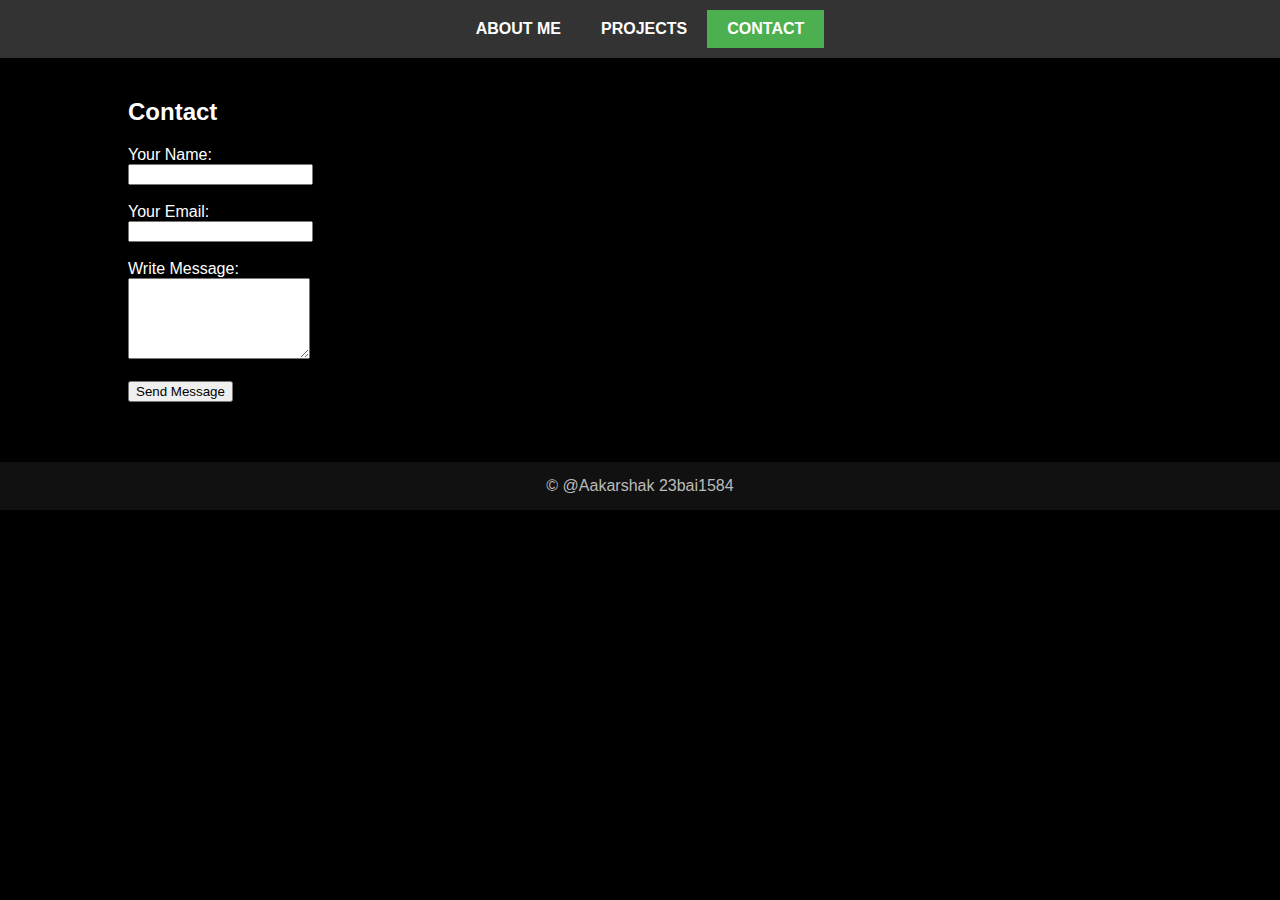
==== index.html @ 683eecac "Add files via upload" ====
<!DOCTYPE html>
<html lang="en">
<head>
    <meta charset="UTF-8">
    <meta name="viewport" content="width=device-width, initial-scale=1.0">
    <title>Portfolio</title>
    <style>
        body {
            background-color: #000;
            color: #fff;
            font-family: 'Segoe UI', Tahoma, Geneva, Verdana, sans-serif;
            margin: 0;
            padding: 0;
        }
        nav {
            background-color: #333;
            display: flex;
            justify-content: center;
            padding: 10px 0;
            position: sticky;
            top: 0;
            z-index: 1000;
        }
        nav a {
            color: #fff;
            padding: 10px 20px;
            text-decoration: none;
            text-transform: uppercase;
            font-weight: bold;
            transition: background-color 0.3s;
        }
        nav a:hover {
            background-color: #575757;
        }
        nav a.active {
            background-color: #4CAF50;
        }
        .container {
            width: 80%;
            margin: 0 auto;
            padding: 20px;
        }
        footer {
            margin-top: 40px;
            text-align: center;
            padding: 10px 0;
            background-color: #111;
            color: #bbb;
        }
        footer p {
            margin: 5px 0;
        }
        @media (max-width: 768px) {
            .container {
                width: 90%;
            }
        }
    </style>
</head>
<body>
    <!-- Navigation bar -->
    <nav>
        <a href="about.html">About Me</a>
        <a href="projects.html">Projects</a>
        <a href="#contact" class="active">Contact</a>
    </nav>

    

    <div class="container">
        <section id="contact">
            <h2>Contact</h2>
            <form action="#" method="post">
                <label for="name">Your Name:</label><br>
                <input type="text" id="name" name="name" required><br><br>
                <label for="email">Your Email:</label><br>
                <input type="email" id="email" name="email" required><br><br>
                <label for="message">Write Message:</label><br>
                <textarea id="message" name="message" rows="5" required></textarea><br><br>
                <button type="submit">Send Message</button>
            </form>
        </section>
    </div>

    <footer>
        <p>&copy; @Aakarshak 23bai1584</p>
    </footer>
</body>
</html>
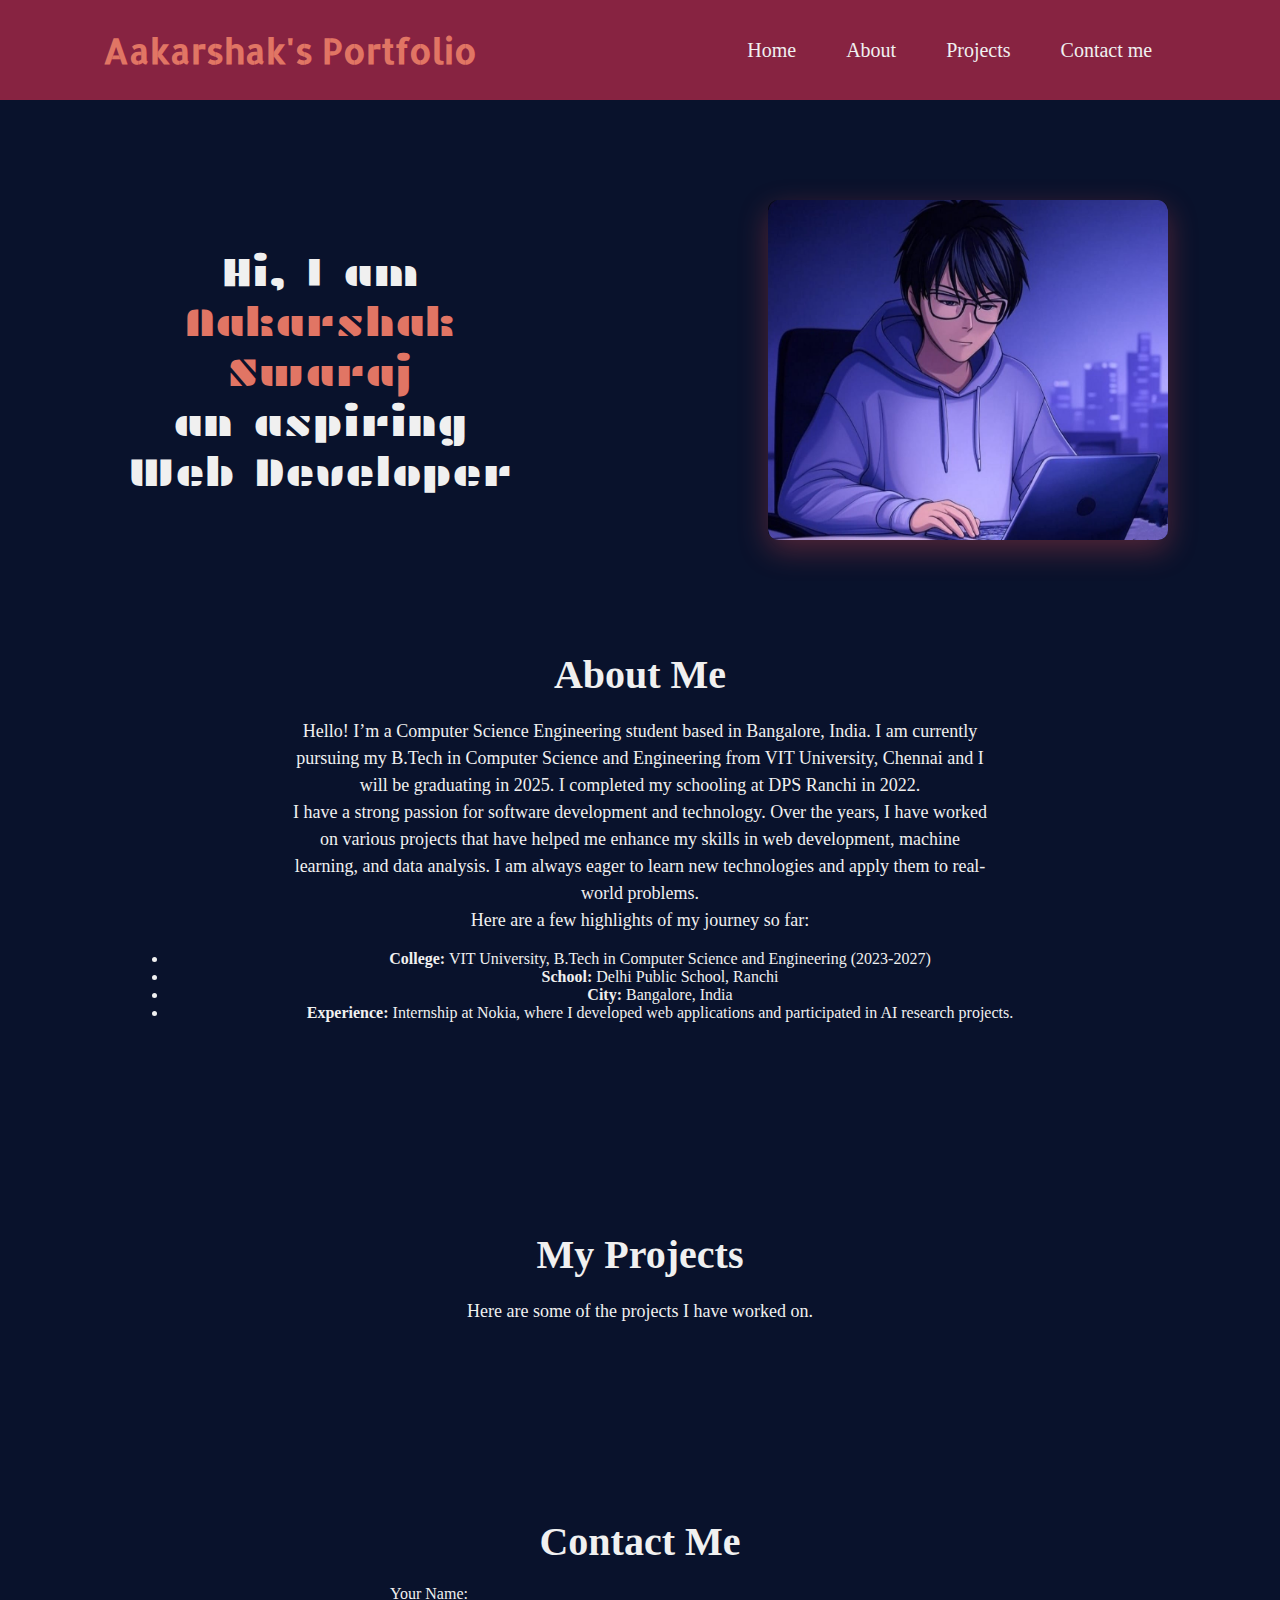
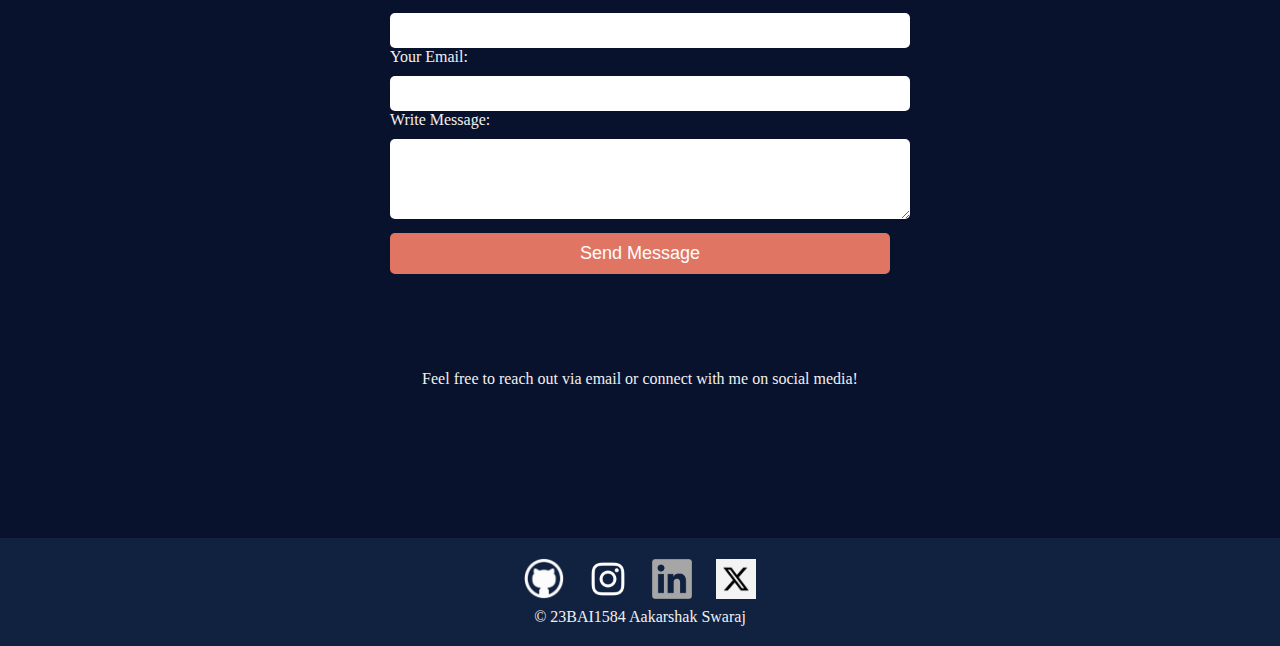
==== commit b4f969e0: "Add files via upload" ====
--- a/index.html
+++ b/index.html
@@ -1,89 +1,209 @@
 <!DOCTYPE html>
 <html lang="en">
-<head>
-    <meta charset="UTF-8">
-    <meta name="viewport" content="width=device-width, initial-scale=1.0">
-    <title>Portfolio</title>
+  <head>
+    <meta charset="UTF-8" />
+    <meta name="viewport" content="width=device-width, initial-scale=1.0" />
+    <title>Document</title>
+    <link rel="preconnect" href="https://fonts.googleapis.com" />
+    <link rel="preconnect" href="https://fonts.gstatic.com" crossorigin />
+    <link
+      href="https://fonts.googleapis.com/css2?family=Allerta+Stencil&family=Plaster&display=swap"
+      rel="stylesheet"
+    />
     <style>
-        body {
-            background-color: #000;
-            color: #fff;
-            font-family: 'Segoe UI', Tahoma, Geneva, Verdana, sans-serif;
-            margin: 0;
-            padding: 0;
-        }
-        nav {
-            background-color: #333;
-            display: flex;
-            justify-content: center;
-            padding: 10px 0;
-            position: sticky;
-            top: 0;
-            z-index: 1000;
-        }
-        nav a {
-            color: #fff;
-            padding: 10px 20px;
-            text-decoration: none;
-            text-transform: uppercase;
-            font-weight: bold;
-            transition: background-color 0.3s;
-        }
-        nav a:hover {
-            background-color: #575757;
-        }
-        nav a.active {
-            background-color: #4CAF50;
-        }
-        .container {
-            width: 80%;
-            margin: 0 auto;
-            padding: 20px;
-        }
-        footer {
-            margin-top: 40px;
-            text-align: center;
-            padding: 10px 0;
-            background-color: #111;
-            color: #bbb;
-        }
-        footer p {
-            margin: 5px 0;
-        }
-        @media (max-width: 768px) {
-            .container {
-                width: 90%;
-            }
-        }
+      body {
+        margin: 0;
+        padding: 0;
+        background-color: #09122c;
+        color: #f0f0f0;
+      }
+      .right {
+        font-family: Allerta Stencil;
+        font-size: 35px;
+        color: #e17564;
+        font-weight: bold;
+      }
+      .left{
+        color:#f0f0f0;
+        font-size:20px;
+      }
+      .home {
+        display: flex;
+        justify-content: space-around;
+        align-items: center;
+      }
+      .rightf {
+        width: 30%;
+        height: 30%;
+        margin-top: 100px;
+      }
+      .rightf img {
+        border-radius: 10px;
+        box-shadow: 0 10px 30px rgba(255, 82, 82, 0.3);
+        transition: transform 0.3s;
+      }
+      .rightf img:hover {
+        transform: scale(1.05);
+      }
+      .leftf {
+        color: #f0f0f0;
+        width: 30%;
+        font-size: 40px;
+        margin-top: 100px;
+        text-align: center;
+        font-family: plaster;
+      }
+      nav {
+        display: flex;
+        justify-content: space-around;
+        align-items: center;
+        height: 100px;
+        background-color: #872341;
+      }
+      nav ul {
+        display: flex;
+        justify-content: center;
+      }
+      nav ul li {
+        list-style-type: none;
+        margin: 0 25px;
+      }
+      nav ul li a{
+        text-decoration: none;
+        color:#f0f0f0;
+      }
+      nav ul li a:hover{
+        color:#e1a4a4;
+      }
+      .color{
+        color: #E17564;
+      }
+      .about, .project, .contact {
+        padding: 80px 10%;
+        text-align: center;
+      }
+      .about h1, .project h2, .contact h2 {
+        font-size: 40px;
+        margin-bottom: 20px;
+      }
+      .about p, .project p, .contact p {
+        font-size: 18px;
+        max-width: 700px;
+        margin: auto;
+        line-height: 1.5;
+      }
+      .contact form {
+        max-width: 500px;
+        margin: auto;
+        text-align: left;
+      }
+      .contact input, .contact textarea, .contact button {
+        width: 100%;
+        margin-top: 10px;
+        padding: 10px;
+        border-radius: 5px;
+        border: none;
+      }
+      .contact button {
+        background-color: #e17564;
+        color: white;
+        font-size: 18px;
+        cursor: pointer;
+      }
+      .contact button:hover {
+        background-color: #c55a4b;
+      }
+      .footer {
+        text-align: center;
+        padding: 20px 0;
+        background-color: #112240;
+        margin-top: 150px;
+      }
+      .footer img {
+        width: 40px;
+        margin: 0 10px;
+        transition: 0.3s;
+      }
+      .footer img:hover {
+        transform: scale(1.2);
+      }
+      .foot2{
+        margin-top: 5px;
+      }
     </style>
-</head>
-<body>
-    <!-- Navigation bar -->
-    <nav>
-        <a href="about.html">About Me</a>
-        <a href="projects.html">Projects</a>
-        <a href="#contact" class="active">Contact</a>
-    </nav>
-
-    
-
-    <div class="container">
-        <section id="contact">
-            <h2>Contact</h2>
-            <form action="#" method="post">
-                <label for="name">Your Name:</label><br>
-                <input type="text" id="name" name="name" required><br><br>
-                <label for="email">Your Email:</label><br>
-                <input type="email" id="email" name="email" required><br><br>
-                <label for="message">Write Message:</label><br>
-                <textarea id="message" name="message" rows="5" required></textarea><br><br>
-                <button type="submit">Send Message</button>
-            </form>
-        </section>
-    </div>
-
-    <footer>
-        <p>&copy; @Aakarshak 23bai1584</p>
+  </head>
+  <body>
+    <header>
+      <nav>
+        <div class="right">Aakarshak's Portfolio</div>
+        <div class="left">
+          <ul>
+            <li><a href="#home">Home</a></li>
+            <li><a href="#about">About</a></li>
+            <li><a href="#project">Projects</a></li>
+            <li><a href="#contact">Contact me</a></li>
+          </ul>
+        </div>
+      </nav>
+    </header>
+    <main>
+      <section class="home">
+        <div class="leftf">
+          Hi, I am <span class="color">Aakarshak Swaraj</span> 
+          <div>an aspiring</div><div>Web Developer</div>
+        </div>
+        <div class="rightf">
+          <img
+            src="img\first.jpg"
+            alt="Image of coder"
+            width="400px"
+            height="340px"
+          />
+        </div>
+      </section>
+      <section id="about" class="about">
+        <h1>About Me</h1>
+        <p>Hello! I’m a Computer Science Engineering student based in Bangalore, India. I am currently pursuing my B.Tech in Computer Science and Engineering from VIT University, Chennai and I will be graduating in 2025. I completed my schooling at DPS Ranchi in 2022.</p>
+        <p>I have a strong passion for software development and technology. Over the years, I have worked on various projects that have helped me enhance my skills in web development, machine learning, and data analysis. I am always eager to learn new technologies and apply them to real-world problems.</p>
+        <p>Here are a few highlights of my journey so far:
+            </p><ul>
+                <li><strong>College:</strong> VIT University, B.Tech in Computer Science and Engineering (2023-2027)</li>
+                <li><strong>School:</strong> Delhi Public School, Ranchi</li>
+                <li><strong>City:</strong> Bangalore, India</li>
+                <li><strong>Experience:</strong> Internship at Nokia, where I developed web applications and participated in AI research projects.</li>
+            </ul>
+        <p></p>
+    </section>
+      <section class="project" id="project">
+        <h2>My Projects</h2>
+        <p>Here are some of the projects I have worked on.</p>
+      </section>
+      <section class="contact" id="contact">
+        <h2>Contact Me</h2>
+        <form action="https://docs.google.com/forms/d/e/1FAIpQLSf1i9q8ki8OdpTXdZ7mWGD8Iu-6TgJKgXd02PS4bR9pOj4TVQ/formResponse" method="POST" target="_blank">
+            <label for="name">Your Name:</label>
+            <input type="text" name="entry.1862532032" required />
+          
+            <label for="email">Your Email:</label>
+            <input type="email" name="entry.1666166505" required />
+          
+            <label for="message">Write Message:</label>
+            <textarea name="entry.602517742" rows="4" required></textarea>
+          
+            <button type="submit">Send Message</button>
+          </form>
+          
+      </section>
+      <center><p>Feel free to reach out via email or connect with me on social media!</p></center>
+    </main>
+    <footer class="footer">
+      <div>
+        <a href="https://github.com/Krishna-Kilrofkansa"><img src="img\github.png" alt=""></a>
+        <a href="https://www.instagram.com/akrshk_0901/"><img src="img/insta.png" alt=""></a>
+        <a href="https://www.linkedin.com/in/aakarshak-swaraj/"><img src="img/linkedin.png" alt=""></a>
+        <a href="https://x.com/akrshk84/"><img src="img/twitter.jpg" alt=""></a>
+      </div>
+      <div class="foot2">&copy; 23BAI1584 Aakarshak Swaraj</div>
     </footer>
-</body>
+  </body>
 </html>
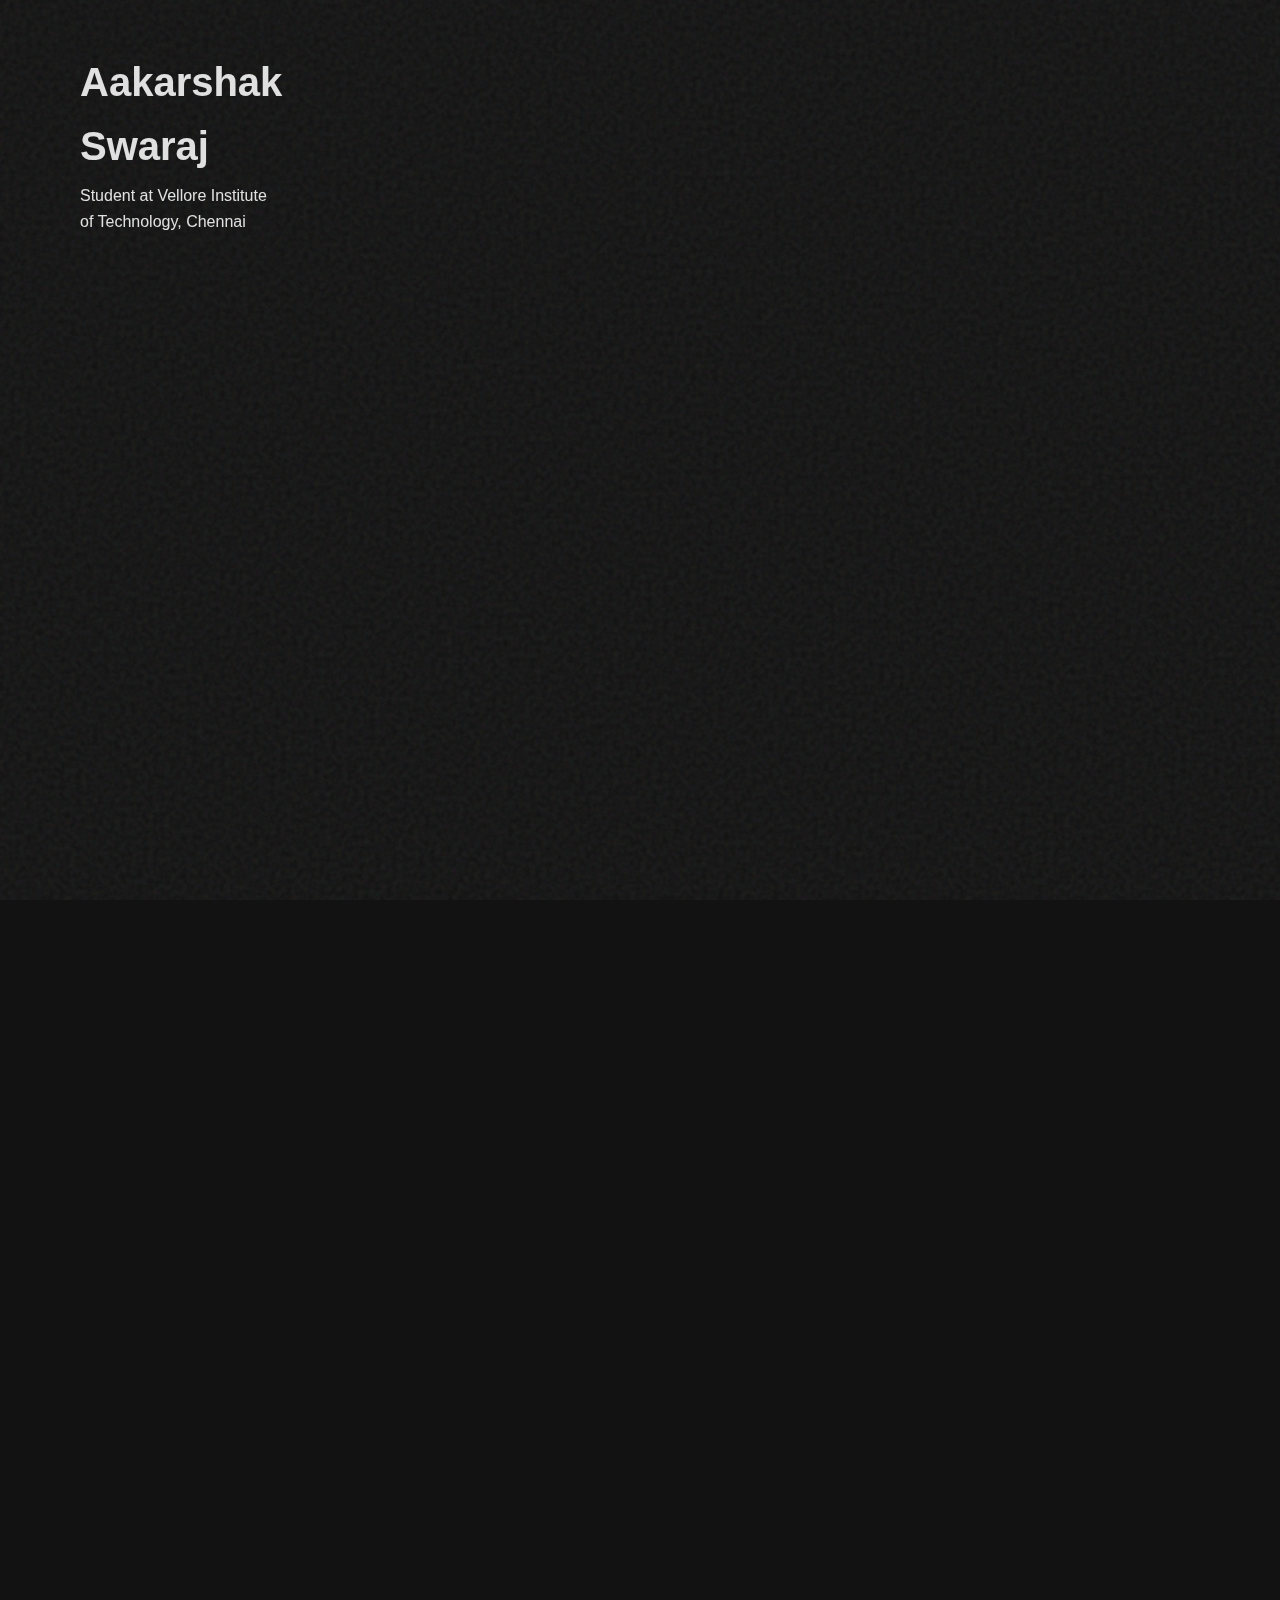
==== commit da636e9c: "Add files via upload" ====
--- a/index.html
+++ b/index.html
@@ -1,184 +1,250 @@
 <!DOCTYPE html>
 <html lang="en">
-  <head>
-    <meta charset="UTF-8" />
-    <meta name="viewport" content="width=device-width, initial-scale=1.0" />
-    <title>Document</title>
-    <link rel="preconnect" href="https://fonts.googleapis.com" />
-    <link rel="preconnect" href="https://fonts.gstatic.com" crossorigin />
-    <link
-      href="https://fonts.googleapis.com/css2?family=Allerta+Stencil&family=Plaster&display=swap"
-      rel="stylesheet"
-    />
-    <style>
-      body {
-        margin: 0;
-        padding: 0;
-        background-color: #09122c;
-        color: #f0f0f0;
-      }
-      .right {
-        font-family: Allerta Stencil;
-        font-size: 35px;
-        color: #e17564;
-        font-weight: bold;
-      }
-      .left{
-        color:#f0f0f0;
-        font-size:20px;
-      }
-      .home {
-        display: flex;
-        justify-content: space-around;
-        align-items: center;
-      }
-      .rightf {
-        width: 30%;
-        height: 30%;
-        margin-top: 100px;
-      }
-      .rightf img {
-        border-radius: 10px;
-        box-shadow: 0 10px 30px rgba(255, 82, 82, 0.3);
-        transition: transform 0.3s;
-      }
-      .rightf img:hover {
-        transform: scale(1.05);
-      }
-      .leftf {
-        color: #f0f0f0;
-        width: 30%;
-        font-size: 40px;
-        margin-top: 100px;
-        text-align: center;
-        font-family: plaster;
-      }
-      nav {
-        display: flex;
-        justify-content: space-around;
-        align-items: center;
-        height: 100px;
-        background-color: #872341;
-      }
-      nav ul {
-        display: flex;
-        justify-content: center;
-      }
-      nav ul li {
-        list-style-type: none;
-        margin: 0 25px;
-      }
-      nav ul li a{
-        text-decoration: none;
-        color:#f0f0f0;
-      }
-      nav ul li a:hover{
-        color:#e1a4a4;
-      }
-      .color{
-        color: #E17564;
-      }
-      .about, .project, .contact {
-        padding: 80px 10%;
-        text-align: center;
-      }
-      .about h1, .project h2, .contact h2 {
-        font-size: 40px;
-        margin-bottom: 20px;
-      }
-      .about p, .project p, .contact p {
-        font-size: 18px;
-        max-width: 700px;
-        margin: auto;
-        line-height: 1.5;
-      }
-      .contact form {
-        max-width: 500px;
-        margin: auto;
-        text-align: left;
-      }
-      .contact input, .contact textarea, .contact button {
-        width: 100%;
-        margin-top: 10px;
-        padding: 10px;
-        border-radius: 5px;
-        border: none;
-      }
-      .contact button {
-        background-color: #e17564;
-        color: white;
-        font-size: 18px;
-        cursor: pointer;
-      }
-      .contact button:hover {
-        background-color: #c55a4b;
-      }
-      .footer {
-        text-align: center;
-        padding: 20px 0;
-        background-color: #112240;
-        margin-top: 150px;
-      }
-      .footer img {
-        width: 40px;
-        margin: 0 10px;
-        transition: 0.3s;
-      }
-      .footer img:hover {
-        transform: scale(1.2);
-      }
-      .foot2{
-        margin-top: 5px;
-      }
-    </style>
-  </head>
-  <body>
-    <header>
-      <nav>
-        <div class="right">Aakarshak's Portfolio</div>
-        <div class="left">
-          <ul>
-            <li><a href="#home">Home</a></li>
-            <li><a href="#about">About</a></li>
-            <li><a href="#project">Projects</a></li>
-            <li><a href="#contact">Contact me</a></li>
+<head>
+  <meta charset="UTF-8" />
+  <meta name="viewport" content="width=device-width, initial-scale=1.0" />
+  <title>Aakarshak Swaraj | Portfolio</title>
+  <link rel="stylesheet" href="style.css">
+</head>
+<body class="dark-mode">
+  <!-- Loading Screen -->
+  <div class="loading-screen" id="loadingScreen">
+    <div class="loading-animation">
+      <div class="loading-text">Loading Portfolio</div>
+      <div class="loading-dot"></div>
+      <div class="loading-dot"></div>
+      <div class="loading-dot"></div>
+    </div>
+  </div>
+
+  <div class="noise"></div>
+
+  <div class="container">
+    <!-- Sidebar -->
+    <aside class="sidebar">
+      <h1>Aakarshak Swaraj</h1>
+      <p>Student at Vellore Institute of Technology, Chennai</p>
+      <ul class="nav">
+        <li><a href="#home" class="nav-link active">Home</a></li>
+        <li><a href="#projects" class="nav-link">Projects</a></li>
+        <li><a href="#experience" class="nav-link">Experience</a></li>
+        <li><a href="#skills" class="nav-link">Skills</a></li>
+        <li><a href="#contact" class="nav-link">Contact</a></li>
+      </ul>
+    </aside>
+
+    <!-- Main Content -->
+    <main class="main-content">
+      <!-- Home Section -->
+      <section id="home" class="profile-section">
+        <img src="./aki.jpg" alt="Aakarshak Swaraj" class="profile-photo" />
+        <div class="bio">
+          Highly organized and dependable candidate with a proven ability to effectively manage multiple priorities while maintaining a positive attitude. Demonstrated success in meeting team goals through a proactive approach and a willingness to take on additional responsibilities. Committed to delivering exceptional results and contributing to the overall success of the organization.
+        </div>
+      </section>
+
+      <!-- Projects Section -->
+      <section id="projects">
+        <h2>Projects</h2>
+        <div class="projects-grid">
+          <div class="project-card">
+            <h3 class="project-title">DATASET'24 Hackathon Project</h3>
+            <p class="project-description">
+              3rd Runner-up of DATASET'24, a national-level hackathon, as part of Team AlgoMind. Developed an innovative solution in 36 hours, impressing judges and securing an internship opportunity with Nokia.
+            </p>
+            <div class="tags">
+              <span class="tag">Machine Learning</span>
+              <span class="tag">Data Analytics</span>
+              <span class="tag">Hackathon</span>
+            </div>
+            <a href="#" class="view-btn">
+              View Project
+              <svg xmlns="http://www.w3.org/2000/svg" viewBox="0 0 24 24" fill="none" stroke="currentColor" stroke-width="2" stroke-linecap="round" stroke-linejoin="round">
+                <path d="M5 12h14"></path>
+                <path d="m12 5 7 7-7 7"></path>
+              </svg>
+            </a>
+          </div>
+
+          <div class="project-card">
+            <h3 class="project-title">Computational Fluid Dynamics Simulation</h3>
+            <p class="project-description">
+              Created a sophisticated fluid dynamics simulation using Ansys Fluent. Applied principles of fluid mechanics to accurately model complex flow patterns and pressure distributions.
+            </p>
+            <div class="tags">
+              <span class="tag">CFD</span>
+              <span class="tag">Simulation</span>
+              <span class="tag">Physics</span>
+            </div>
+            <a href="#" class="view-btn">
+              View Project
+              <svg xmlns="http://www.w3.org/2000/svg" viewBox="0 0 24 24" fill="none" stroke="currentColor" stroke-width="2" stroke-linecap="round" stroke-linejoin="round">
+                <path d="M5 12h14"></path>
+                <path d="m12 5 7 7-7 7"></path>
+              </svg>
+            </a>
+          </div>
+
+          <div class="project-card">
+            <h3 class="project-title">Game Development Club Project</h3>
+            <p class="project-description">
+              Collaborative project with the Game Development Club at VIT Chennai. Used Unity and C# to create an interactive game experience with engaging mechanics and visual effects.
+            </p>
+            <div class="tags">
+              <span class="tag">Unity</span>
+              <span class="tag">C#</span>
+              <span class="tag">Game Development</span>
+            </div>
+            <a href="#" class="view-btn">
+              View Project
+              <svg xmlns="http://www.w3.org/2000/svg" viewBox="0 0 24 24" fill="none" stroke="currentColor" stroke-width="2" stroke-linecap="round" stroke-linejoin="round">
+                <path d="M5 12h14"></path>
+                <path d="m12 5 7 7-7 7"></path>
+              </svg>
+            </a>
+          </div>
+
+          <div class="project-card">
+            <h3 class="project-title">Personal Portfolio Website</h3>
+            <p class="project-description">
+              Designed and developed a responsive personal portfolio website using modern web technologies. Implemented smooth animations and transitions for an enhanced user experience.
+            </p>
+            <div class="tags">
+              <span class="tag">HTML</span>
+              <span class="tag">CSS</span>
+              <span class="tag">JavaScript</span>
+              <span class="tag">React</span>
+            </div>
+            <a href="#" class="view-btn">
+              View Project
+              <svg xmlns="http://www.w3.org/2000/svg" viewBox="0 0 24 24" fill="none" stroke="currentColor" stroke-width="2" stroke-linecap="round" stroke-linejoin="round">
+                <path d="M5 12h14"></path>
+                <path d="m12 5 7 7-7 7"></path>
+              </svg>
+            </a>
+          </div>
+        </div>
+      </section>
+
+      <!-- Experience Section -->
+      <section id="experience">
+        <h2>Professional Experience</h2>
+        <div class="timeline">
+          <div class="timeline-item">
+            <div class="timeline-role">Member</div>
+            <div class="timeline-company">Game Development Club VIT, Chennai, Tamil Nadu</div>
+            <div class="timeline-date">2024-07 - Current</div>
+            <ul class="timeline-description">
+              <li>Proven ability to learn quickly and adapt to new situations.</li>
+              <li>Skilled at working independently and collaboratively in a team environment.</li>
+              <li>Strengthened communication skills through regular interactions with others.</li>
+            </ul>
+          </div>
+
+          <div class="timeline-item">
+            <div class="timeline-role">Junior Engineer</div>
+            <div class="timeline-company">Team Ignition, Chennai, Tamil Nadu</div>
+            <div class="timeline-date">2024-04 - 2024-09</div>
+            <ul class="timeline-description">
+              <li>Contributed to project completion ahead of schedule through effective time management and prioritization of tasks.</li>
+              <li>Collaborated with team members to develop comprehensive project plans, ensuring successful outcomes and client satisfaction.</li>
+              <li>Supported senior engineers in the development of complex designs, contributing to the advancement of project goals.</li>
+              <li>Improved design efficiency by streamlining processes and incorporating innovative engineering solutions.</li>
+              <li>Facilitated cross-departmental collaborations, fostering a cohesive project environment.</li>
+            </ul>
+          </div>
+        </div>
+
+        <div class="accomplishments">
+          <h3>Accomplishments</h3>
+          <div class="timeline">
+            <div class="timeline-item">
+              <div class="timeline-role">3rd Runner-up of DATASET'24</div>
+              <div class="timeline-description">
+                <p>A national-level hackathon, as part of Team AlgoMind.</p>
+              </div>
+            </div>
+            <div class="timeline-item">
+              <div class="timeline-role">Nokia Internship Opportunity</div>
+              <div class="timeline-description">
+                <p>Developed an innovative project in 36 hours, impressing judges and securing an internship opportunity with Nokia.</p>
+              </div>
+            </div>
+            <div class="timeline-item">
+              <div class="timeline-role">Collaborative Problem Solving</div>
+              <div class="timeline-description">
+                <p>Worked with a dynamic team to solve complex problems, showcasing creativity, technical skills, and teamwork.</p>
+              </div>
+            </div>
+          </div>
+        </div>
+      </section>
+
+      <section id="skills">
+        <h2>Skills</h2>
+        <div class="projects-grid">
+          <div class="project-card">
+            <h3 class="project-title">Technical Skills</h3>
+            <div class="tags">
+              <span class="tag">Machine Learning</span>
+              <span class="tag">Logistic Regression</span>
+              <span class="tag">Linear Regression</span>
+              <span class="tag">Unity</span>
+              <span class="tag">Blender</span>
+              <span class="tag">C#</span>
+              <span class="tag">Unreal Engine</span>
+              <span class="tag">SQL</span>
+              <span class="tag">Data Structures and Algorithms</span>
+              <span class="tag">Ansys Fluent</span>
+              <span class="tag">SOLIDWORKS</span>
+              <span class="tag">HTML</span>
+              <span class="tag">CSS</span>
+              <span class="tag">JavaScript</span>
+            </div>
+          </div>
+
+          <div class="project-card">
+            <h3 class="project-title">Languages</h3>
+            <ul class="timeline-description">
+              <li>English (Bilingual or Proficient - C2)</li>
+              <li>Hindi (Bilingual or Proficient - C2)</li>
+              <li>French (Upper Intermediate - B2)</li>
+              <li>Gujarati (Intermediate - B1)</li>
+            </ul>
+          </div>
+
+          <div class="project-card">
+            <h3 class="project-title">Education</h3>
+            <ul class="timeline-description">
+              <li>Bachelor of Technology: Computer Science<br>Vellore Institute of Technology - Chennai, India<br>Expected in 2027-08</li>
+              <li>AISSCE Class 12th<br>Delhi Public School - Ranchi, India<br>Grade: 90%</li>
+              <li>AISSE Class 10th<br>Sarala Birla Public School - Ranchi, India<br>Final Grade: 94.5%</li>
+            </ul>
+          </div>
+
+          <div class="project-card">
+            <h3 class="project-title">Hobbies</h3>
+            <ul class="timeline-description">
+              <li><strong>Drawing:</strong> Enjoy creating traditional artwork, exploring different styles and techniques.</li>
+              <li><strong>Writing:</strong> Passionate about writing creative stories, blogs, and technical articles to express ideas effectively.</li>
+              <li><strong>Reading Books:</strong> Enthusiastic reader of fiction and non-fiction, with a keen interest in science, technology, and personal development.</li>
+              <li><strong>Sports & Games:</strong> Actively play soccer, cricket, badminton, chess, and swimming, enjoying both competitive and recreational play.</li>
+            </ul>
+          </div>
+        </div>
+      </section>
+
+      <section id="contact">
+        <h2>Contact</h2>
+        <div class="project-card">
+          <ul class="timeline-description">
+            <li><strong>Address:</strong> S/o Rajiv Kumar, Ambika Nagar Near Chanchal Baba Mandir, Motihari, Bihar 845401</li>
+            <li><strong>Phone:</strong> 8141623953</li>
+            <li><strong>Email:</strong> aakarshak.swaraj2023@vitstudent.ac.in</li>
+            <li><strong>LinkedIn:</strong> linkedin.com/in/aakarshak-swaraj-a3ba21290</li>
+            <li><strong>Portfolio:</strong> https://krishna-kilrofkansa.github.io/portfolio/</li>
           </ul>
         </div>
-      </nav>
-    </header>
-    <main>
-      <section class="home">
-        <div class="leftf">
-          Hi, I am <span class="color">Aakarshak Swaraj</span> 
-          <div>an aspiring</div><div>Web Developer</div>
-        </div>
-        <div class="rightf">
-          <img
-            src="img\first.jpg"
-            alt="Image of coder"
-            width="400px"
-            height="340px"
-          />
-        </div>
-      </section>
-      <section id="about" class="about">
-        <h1>About Me</h1>
-        <p>Hello! I’m a Computer Science Engineering student based in Bangalore, India. I am currently pursuing my B.Tech in Computer Science and Engineering from VIT University, Chennai and I will be graduating in 2025. I completed my schooling at DPS Ranchi in 2022.</p>
-        <p>I have a strong passion for software development and technology. Over the years, I have worked on various projects that have helped me enhance my skills in web development, machine learning, and data analysis. I am always eager to learn new technologies and apply them to real-world problems.</p>
-        <p>Here are a few highlights of my journey so far:
-            </p><ul>
-                <li><strong>College:</strong> VIT University, B.Tech in Computer Science and Engineering (2023-2027)</li>
-                <li><strong>School:</strong> Delhi Public School, Ranchi</li>
-                <li><strong>City:</strong> Bangalore, India</li>
-                <li><strong>Experience:</strong> Internship at Nokia, where I developed web applications and participated in AI research projects.</li>
-            </ul>
-        <p></p>
-    </section>
-      <section class="project" id="project">
-        <h2>My Projects</h2>
-        <p>Here are some of the projects I have worked on.</p>
-      </section>
-      <section class="contact" id="contact">
         <h2>Contact Me</h2>
         <form action="https://docs.google.com/forms/d/e/1FAIpQLSf1i9q8ki8OdpTXdZ7mWGD8Iu-6TgJKgXd02PS4bR9pOj4TVQ/formResponse" method="POST" target="_blank">
             <label for="name">Your Name:</label>
@@ -192,18 +258,18 @@
           
             <button type="submit">Send Message</button>
           </form>
-          
-      </section>
-      <center><p>Feel free to reach out via email or connect with me on social media!</p></center>
+      </section>        
+      
     </main>
-    <footer class="footer">
-      <div>
-        <a href="https://github.com/Krishna-Kilrofkansa"><img src="img\github.png" alt=""></a>
-        <a href="https://www.instagram.com/akrshk_0901/"><img src="img/insta.png" alt=""></a>
-        <a href="https://www.linkedin.com/in/aakarshak-swaraj/"><img src="img/linkedin.png" alt=""></a>
-        <a href="https://x.com/akrshk84/"><img src="img/twitter.jpg" alt=""></a>
-      </div>
-      <div class="foot2">&copy; 23BAI1584 Aakarshak Swaraj</div>
-    </footer>
-  </body>
-</html>
+  </div>
+
+  <!-- Mode Toggle Buttons -->
+  <div class="mode-toggle">
+    <button class="toggle-btn" id="darkModeToggle">Toggle Dark/Light</button>
+    <button class="toggle-btn" id="monoModeToggle">Toggle Monospace</button>
+  </div>
+
+  <!-- Link JavaScript file -->
+  <script src="script.js"></script>
+</body>
+</html>--- a/style.css
+++ b/style.css
@@ -0,0 +1,671 @@
+/* Base Styles */
+:root {
+    --bg-color: #f5f5f5;
+    --text-color: #333;
+    --accent-color: #2a2a2a;
+    --card-bg: #fff;
+    --card-border: rgba(0, 0, 0, 0.1);
+    --tag-bg: #eaeaea;
+    --timeline-color: #2a2a2a;
+    --noise-opacity: 0.03;
+    --primary-color: #4361ee;
+    --secondary-color: #3f37c9;
+    --primary-color-rgb: 67, 97, 238;
+  }
+  
+  .dark-mode {
+    --bg-color: #121212;
+    --text-color: #e0e0e0;
+    --accent-color: #e0e0e0;
+    --card-bg: #1e1e1e;
+    --card-border: rgba(255, 255, 255, 0.1);
+    --tag-bg: #2a2a2a;
+    --timeline-color: #e0e0e0;
+    --noise-opacity: 0.08;
+    --primary-color: #4cc9f0;
+    --secondary-color: #4895ef;
+    --primary-color-rgb: 76, 201, 240;
+  }
+  
+  .monospace-mode {
+    font-family: 'JetBrains Mono', 'Courier New', monospace !important;
+  }
+  .monospace-mode * {
+    font-family: 'JetBrains Mono', 'Courier New', monospace !important;
+  }
+  
+  @font-face {
+    font-family: 'Inter';
+    src: url('https://fonts.googleapis.com/css2?family=Inter:wght@300;400;500;600;700&display=swap');
+  }
+  
+  @font-face {
+    font-family: 'JetBrains Mono';
+    src: url('https://fonts.googleapis.com/css2?family=JetBrains+Mono:wght@300;400;500;600&display=swap');
+  }
+  
+  * {
+    margin: 0;
+    padding: 0;
+    box-sizing: border-box;
+    font-family: 'Inter', sans-serif;
+    transition: background-color 0.3s, color 0.3s, transform 0.3s, opacity 0.3s;
+  }
+  
+  body {
+    background-color: var(--bg-color);
+    color: var(--text-color);
+    line-height: 1.6;
+    position: relative;
+  }
+  
+  .noise {
+    position: fixed;
+    top: 0;
+    left: 0;
+    width: 100%;
+    height: 100%;
+    background-image: url("data:image/svg+xml,%3Csvg viewBox='0 0 250 250' xmlns='http://www.w3.org/2000/svg'%3E%3Cfilter id='noiseFilter'%3E%3CfeTurbulence type='fractalNoise' baseFrequency='0.65' numOctaves='3' stitchTiles='stitch'/%3E%3C/filter%3E%3Crect width='100%25' height='100%25' filter='url(%23noiseFilter)'/%3E%3C/svg%3E");
+    opacity: var(--noise-opacity);
+    z-index: -1;
+    pointer-events: none;
+  }
+  
+  /* Layout */
+  .container {
+    max-width: 1200px;
+    margin: 0 auto;
+    padding: 0 20px;
+  }
+  
+  .sidebar {
+    position: fixed;
+    width: 240px;
+    height: 100vh;
+    padding: 50px 20px;
+    overflow-y: auto;
+    z-index: 100;
+  }
+  
+  .main-content {
+    margin-left: 240px;
+    padding: 50px 30px;
+    max-width: 900px;
+    opacity: 0;
+    transform: translateY(20px);
+    animation: fadeIn 1s ease forwards 1.5s;
+  }
+  
+  /* Typography */
+  h1 {
+    font-size: 2.5rem;
+    font-weight: 700;
+    margin-bottom: 5px;
+    color: var(--accent-color);
+    position: relative;
+    display: inline-block;
+  }
+  
+  h1::after {
+    content: '';
+    position: absolute;
+    left: 0;
+    bottom: -5px;
+    width: 0;
+    height: 3px;
+    background-color: var(--primary-color);
+    transition: width 0.8s ease;
+    animation: expandLine 1.2s ease-out forwards 2s;
+  }
+  
+  @keyframes expandLine {
+    to { width: 100%; }
+  }
+  
+  h2 {
+    font-size: 2rem;
+    font-weight: 600;
+    margin-bottom: 30px;
+    color: var(--accent-color);
+    position: relative;
+  }
+  
+  h2::before {
+    content: '';
+    position: absolute;
+    left: 0;
+    bottom: -10px;
+    width: 50px;
+    height: 3px;
+    background-color: var(--primary-color);
+    transform-origin: left;
+    transform: scaleX(0);
+    transition: transform 0.5s ease;
+  }
+  
+  section.visible h2::before {
+    transform: scaleX(1);
+  }
+  
+  h3 {
+    font-size: 1.5rem;
+    font-weight: 600;
+    margin-bottom: 15px;
+    color: var(--accent-color);
+  }
+  
+  p {
+    margin-bottom: 15px;
+  }
+  
+  /* Navigation */
+  .nav {
+    list-style: none;
+    margin-top: 40px;
+  }
+  
+  .nav li {
+    margin-bottom: 20px;
+    display: flex;
+    align-items: center;
+    transform: translateX(-20px);
+    opacity: 0;
+    animation: slideInLeft 0.5s ease forwards;
+  }
+  
+  .nav li:nth-child(1) { animation-delay: 1.8s; }
+  .nav li:nth-child(2) { animation-delay: 2.0s; }
+  .nav li:nth-child(3) { animation-delay: 2.2s; }
+  .nav li:nth-child(4) { animation-delay: 2.4s; }
+  .nav li:nth-child(5) { animation-delay: 2.6s; }
+  
+  @keyframes slideInLeft {
+    to {
+      transform: translateX(0);
+      opacity: 1;
+    }
+  }
+  
+  .nav-link {
+    text-decoration: none;
+    color: var(--text-color);
+    font-size: 1rem;
+    transition: 0.3s;
+    opacity: 0.7;
+    display: flex;
+    align-items: center;
+    padding: 5px 10px;
+    border-radius: 4px;
+  }
+  
+  .nav-link:hover, .nav-link.active {
+    opacity: 1;
+    background-color: rgba(var(--primary-color-rgb), 0.1);
+  }
+  
+  .nav-link.active::before {
+    content: "•";
+    margin-right: 10px;
+    color: var(--primary-color);
+  }
+  
+  .nav-link:not(.active)::before {
+    content: "○";
+    margin-right: 10px;
+  }
+  
+  /* Sections */
+  section {
+    margin-bottom: 100px;
+    opacity: 0;
+    transform: translateY(30px);
+    transition: opacity 0.8s ease, transform 0.8s ease;
+  }
+  
+  section.visible {
+    opacity: 1;
+    transform: translateY(0);
+  }
+  
+  /* Project Cards */
+  .projects-grid {
+    display: grid;
+    grid-template-columns: repeat(auto-fill, minmax(400px, 1fr));
+    gap: 30px;
+  }
+  
+  .project-card {
+    background-color: var(--card-bg);
+    border: 1px solid var(--card-border);
+    border-radius: 8px;
+    padding: 25px;
+    transition: transform 0.4s, box-shadow 0.4s;
+    opacity: 0;
+    transform: translateY(20px);
+  }
+  
+  section.visible .project-card {
+    animation: fadeInUp 0.6s ease forwards;
+  }
+  
+  section.visible .project-card:nth-child(1) { animation-delay: 0.1s; }
+  section.visible .project-card:nth-child(2) { animation-delay: 0.2s; }
+  section.visible .project-card:nth-child(3) { animation-delay: 0.3s; }
+  section.visible .project-card:nth-child(4) { animation-delay: 0.4s; }
+  
+  @keyframes fadeInUp {
+    to {
+      opacity: 1;
+      transform: translateY(0);
+    }
+  }
+  
+  .project-card:hover {
+    transform: translateY(-5px);
+    box-shadow: 0 10px 20px rgba(0, 0, 0, 0.1);
+  }
+  
+  .project-title {
+    font-size: 1.3rem;
+    margin-bottom: 15px;
+    position: relative;
+    display: inline-block;
+  }
+  
+  .project-title::after {
+    content: '';
+    position: absolute;
+    left: 0;
+    bottom: -3px;
+    width: 0;
+    height: 2px;
+    background-color: var(--primary-color);
+    transition: width 0.3s ease;
+  }
+  
+  .project-card:hover .project-title::after {
+    width: 100%;
+  }
+  
+  .project-description {
+    color: var(--text-color);
+    opacity: 0.8;
+    margin-bottom: 20px;
+  }
+  
+  .tags {
+    display: flex;
+    flex-wrap: wrap;
+    gap: 8px;
+    margin-bottom: 20px;
+  }
+  
+  .tag {
+    background-color: var(--tag-bg);
+    border-radius: 50px;
+    padding: 4px 12px;
+    font-size: 0.8rem;
+    transition: background-color 0.3s, transform 0.3s;
+  }
+  
+  .project-card:hover .tag {
+    animation: pulseTag 1.5s infinite alternate;
+  }
+  
+  .project-card:hover .tag:nth-child(odd) {
+    animation-delay: 0.2s;
+  }
+  
+  @keyframes pulseTag {
+    0% { transform: scale(1); }
+    100% { transform: scale(1.05); background-color: rgba(var(--primary-color-rgb), 0.2); }
+  }
+  
+  .view-btn {
+    display: inline-flex;
+    align-items: center;
+    text-decoration: none;
+    color: var(--primary-color);
+    font-size: 0.9rem;
+    font-weight: 500;
+    padding: 8px 16px;
+    border-radius: 4px;
+    border: 1px solid var(--primary-color);
+    transition: all 0.3s ease;
+  }
+  
+  .view-btn svg {
+    margin-left: 5px;
+    height: 14px;
+    width: 14px;
+    transition: transform 0.3s;
+  }
+  
+  .view-btn:hover {
+    background-color: var(--primary-color);
+    color: var(--bg-color);
+  }
+  
+  .view-btn:hover svg {
+    transform: translateX(5px);
+  }
+  
+  /* Timeline */
+  .timeline {
+    position: relative;
+    margin-left: 20px;
+  }
+  
+  .timeline::before {
+    content: '';
+    position: absolute;
+    left: 0;
+    top: 0;
+    width: 1px;
+    height: 100%;
+    background-color: var(--timeline-color);
+    opacity: 0.3;
+  }
+  
+  .timeline-item {
+    padding-bottom: 40px;
+    padding-left: 30px;
+    position: relative;
+    opacity: 0;
+    transform: translateX(-20px);
+  }
+  
+  section.visible .timeline-item {
+    animation: slideInRight 0.5s ease forwards;
+  }
+  
+  .timeline-item:nth-child(1) { animation-delay: 0.1s; }
+  .timeline-item:nth-child(2) { animation-delay: 0.2s; }
+  .timeline-item:nth-child(3) { animation-delay: 0.3s; }
+  .timeline-item:nth-child(4) { animation-delay: 0.4s; }
+  
+  @keyframes slideInRight {
+    to {
+      opacity: 1;
+      transform: translateX(0);
+    }
+  }
+  
+  .timeline-item::before {
+    content: '';
+    position: absolute;
+    left: -5px;
+    top: 0;
+    width: 11px;
+    height: 11px;
+    border-radius: 50%;
+    background-color: var(--timeline-color);
+    transition: transform 0.3s, background-color 0.3s;
+  }
+  
+  .timeline-item:hover::before {
+    transform: scale(1.3);
+    background-color: var(--primary-color);
+  }
+  
+  .timeline-role {
+    font-size: 1.2rem;
+    font-weight: 600;
+    margin-bottom: 5px;
+  }
+  
+  .timeline-company {
+    font-size: 1rem;
+    margin-bottom: 2px;
+    opacity: 0.8;
+  }
+  
+  .timeline-date {
+    font-size: 0.85rem;
+    opacity: 0.6;
+    margin-bottom: 15px;
+    display: inline-block;
+    padding: 2px 8px;
+    background-color: rgba(var(--primary-color-rgb), 0.1);
+    border-radius: 4px;
+  }
+  
+  .timeline-description {
+    list-style-type: disc;
+    padding-left: 18px;
+  }
+  
+  .timeline-description li {
+    margin-bottom: 10px;
+    transition: transform 0.3s;
+  }
+  
+  .timeline-item:hover .timeline-description li {
+    transform: translateX(5px);
+  }
+  
+  /* Accomplishments */
+  .accomplishments {
+    margin-top: 60px;
+  }
+  
+  .accomplishment-item {
+    padding-bottom: 30px;
+    position: relative;
+  }
+  
+  /* Forms for Skills & Contact */
+  form {
+    margin-bottom: 20px;
+  }
+  form label {
+    display: block;
+    margin-bottom: 5px;
+    font-weight: 600;
+  }
+  form input, form textarea {
+    width: 100%;
+    padding: 8px;
+    margin-bottom: 10px;
+    border: 1px solid var(--card-border);
+    border-radius: 4px;
+  }
+  form button {
+    padding: 8px 16px;
+    border: none;
+    background-color: var(--primary-color);
+    color: var(--bg-color);
+    border-radius: 4px;
+    cursor: pointer;
+    transition: background-color 0.3s;
+  }
+  form button:hover {
+    background-color: var(--secondary-color);
+  }
+  
+  /* Mode Toggle */
+  .mode-toggle {
+    position: fixed;
+    bottom: 30px;
+    right: 30px;
+    display: flex;
+    gap: 10px;
+    z-index: 100;
+  }
+  
+  .toggle-btn {
+    border: 1px solid var(--card-border);
+    background: var(--card-bg);
+    color: var(--text-color);
+    padding: 8px 16px;
+    border-radius: 4px;
+    cursor: pointer;
+    transition: 0.3s;
+    opacity: 0;
+    animation: fadeIn 0.5s ease forwards 3s;
+  }
+  
+  .toggle-btn:hover, .toggle-btn.active {
+    background: var(--text-color);
+    color: var(--bg-color);
+  }
+  
+  /* Loading Animation */
+  .loading-screen {
+    position: fixed;
+    top: 0;
+    left: 0;
+    width: 100%;
+    height: 100%;
+    background-color: var(--bg-color);
+    display: flex;
+    justify-content: center;
+    align-items: center;
+    z-index: 9999;
+    transition: opacity 1.5s ease;
+  }
+  
+  .loading-animation {
+    display: flex;
+    align-items: center;
+  }
+  
+  .loading-dot {
+    width: 12px;
+    height: 12px;
+    margin: 0 6px;
+    border-radius: 50%;
+    background-color: var(--primary-color);
+    animation: loadingDot 1.5s infinite ease-in-out;
+  }
+  
+  .loading-dot:nth-child(2) { animation-delay: 0.2s; }
+  .loading-dot:nth-child(3) { animation-delay: 0.4s; }
+  
+  @keyframes loadingDot {
+    0%, 100% { transform: scale(0.3); opacity: 0.5; }
+    50% { transform: scale(1); opacity: 1; }
+  }
+  
+  .loading-text {
+    font-size: 1.5rem;
+    letter-spacing: 2px;
+    opacity: 0.8;
+    margin-right: 15px;
+  }
+  
+  @keyframes fadeIn { to { opacity: 1; } }
+  
+  /* Profile Section */
+  .profile-section {
+    display: flex;
+    flex-direction: column;
+    align-items: flex-start;
+    margin-bottom: 70px;
+  }
+  
+  .profile-photo {
+    width: 150px;
+    height: 150px;
+    border-radius: 8px;
+    margin-bottom: 20px;
+    object-fit: cover;
+    box-shadow: 0 10px 20px rgba(0, 0, 0, 0.1);
+    transition: transform 0.5s, box-shadow 0.5s;
+    animation: photoAppear 1s ease-out forwards 2.5s;
+    opacity: 0;
+    transform: translateY(20px) scale(0.9);
+  }
+  
+  @keyframes photoAppear {
+    to { opacity: 1; transform: translateY(0) scale(1); }
+  }
+  
+  .profile-photo:hover {
+    transform: scale(1.05);
+    box-shadow: 0 15px 30px rgba(0, 0, 0, 0.15);
+  }
+  
+  .bio {
+    font-size: 0.95rem;
+    opacity: 0;
+    max-width: 600px;
+    margin-bottom: 30px;
+    padding: 15px;
+    border-left: 3px solid var(--primary-color);
+    background-color: rgba(var(--primary-color-rgb), 0.05);
+    border-radius: 0 5px 5px 0;
+    animation: fadeIn 1s ease forwards 3s;
+  }
+  
+  /* App Icons Section */
+  .app-icons {
+    display: flex;
+    flex-wrap: wrap;
+    gap: 20px;
+    margin-top: 30px;
+    margin-bottom: 40px;
+  }
+  
+  .app-icon {
+    display: flex;
+    flex-direction: column;
+    align-items: center;
+    gap: 8px;
+    width: 80px;
+    opacity: 0;
+    transform: translateY(20px);
+  }
+  
+  section.visible .app-icon {
+    animation: iconPop 0.5s ease forwards;
+  }
+  
+  section.visible .app-icon:nth-child(1) { animation-delay: 0.1s; }
+  section.visible .app-icon:nth-child(2) { animation-delay: 0.2s; }
+  section.visible .app-icon:nth-child(3) { animation-delay: 0.3s; }
+  section.visible .app-icon:nth-child(4) { animation-delay: 0.4s; }
+  section.visible .app-icon:nth-child(5) { animation-delay: 0.5s; }
+  section.visible .app-icon:nth-child(6) { animation-delay: 0.6s; }
+  section.visible .app-icon:nth-child(7) { animation-delay: 0.7s; }
+  section.visible .app-icon:nth-child(8) { animation-delay: 0.8s; }
+  
+  @keyframes iconPop {
+    0% { opacity: 0; transform: translateY(20px) scale(0.8); }
+    70% { transform: translateY(-5px) scale(1.1); opacity: 1; }
+    100% { transform: translateY(0) scale(1); opacity: 1; }
+  }
+  
+  .app-icon img {
+    width: 50px;
+    height: 50px;
+    border-radius: 8px;
+    transition: transform 0.3s;
+  }
+  
+  .app-icon:hover img {
+    transform: scale(1.15);
+  }
+  
+  .app-icon span {
+    font-size: 0.8rem;
+    text-align: center;
+  }
+  
+  /* Responsive */
+  @media screen and (max-width: 768px) {
+    .sidebar {
+      position: static;
+      width: 100%;
+      height: auto;
+      padding: 30px 20px;
+    }
+    .main-content {
+      margin-left: 0;
+      padding: 30px 20px;
+    }
+    .projects-grid { grid-template-columns: 1fr; }
+    .nav { display: flex; flex-wrap: wrap; gap: 15px; margin-top: 20px; }
+    .nav li { margin-bottom: 0; }
+    .app-icons { justify-content: center; }
+  }